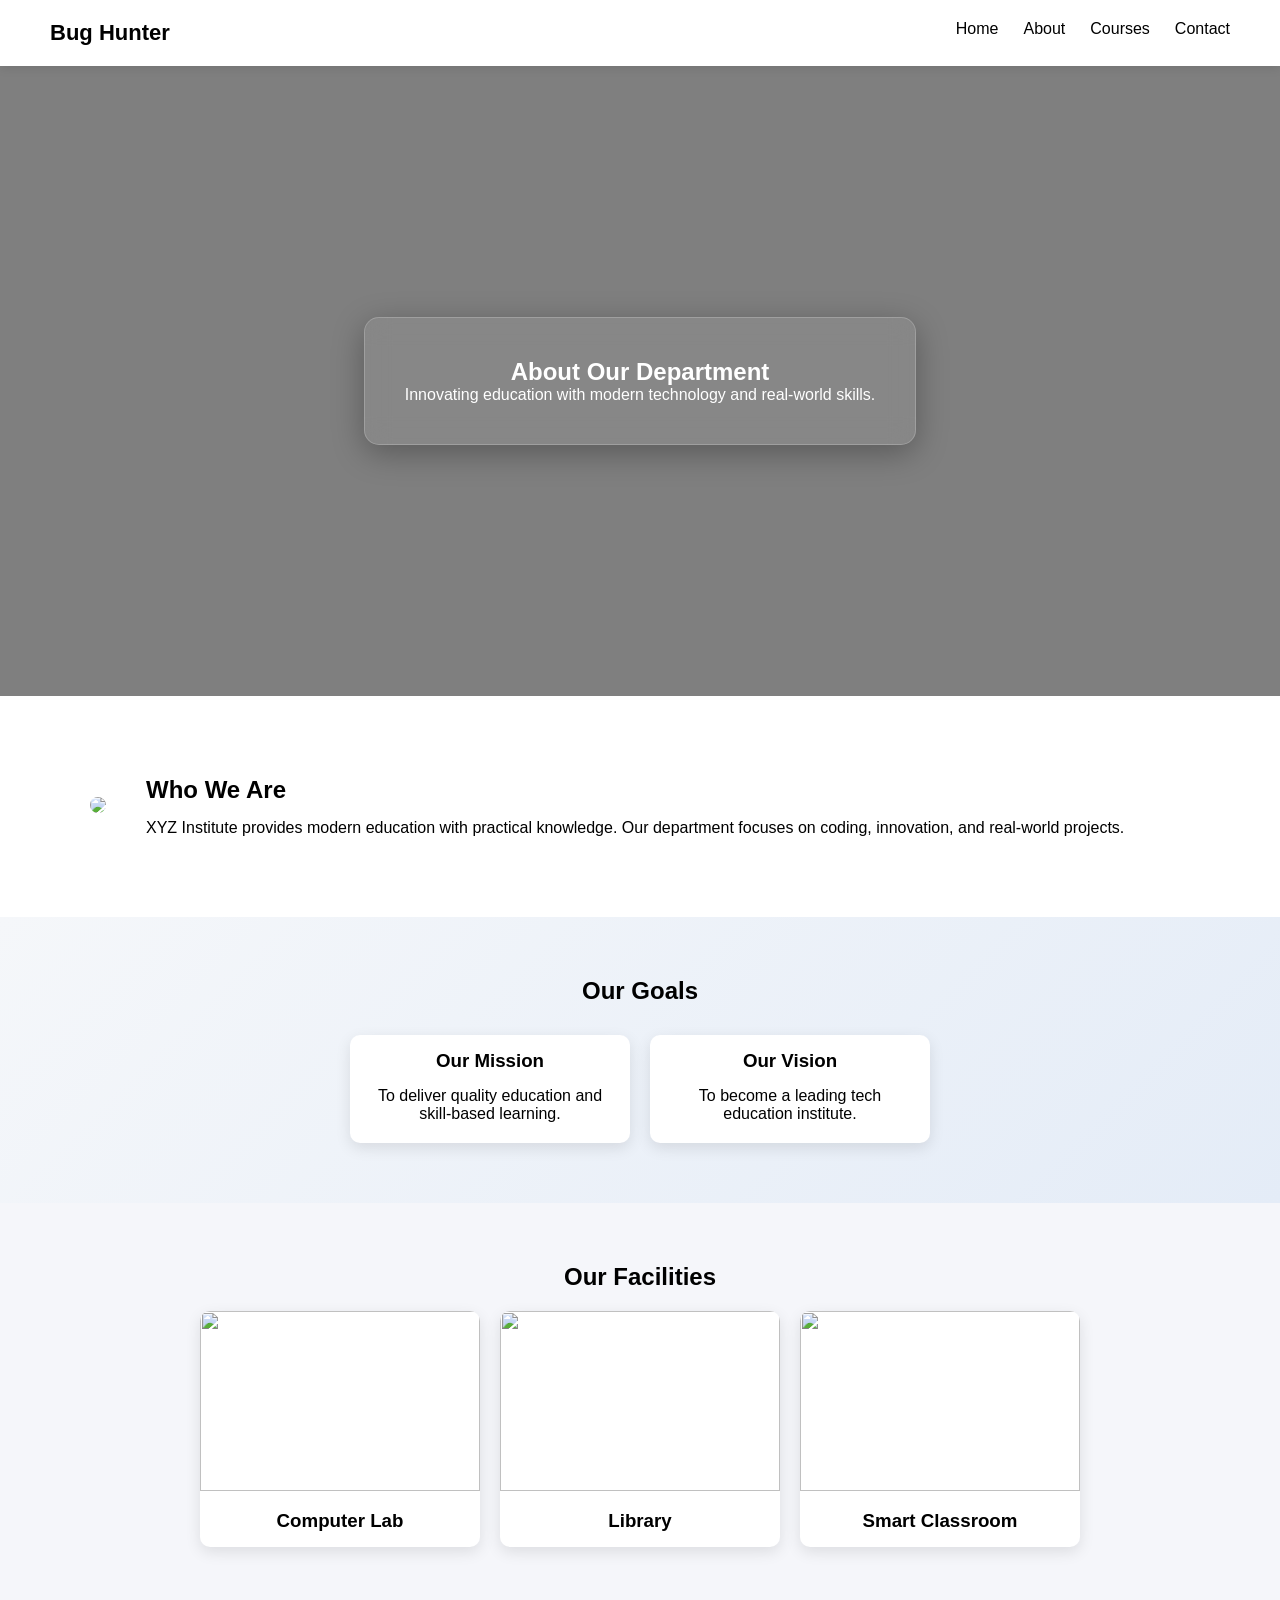
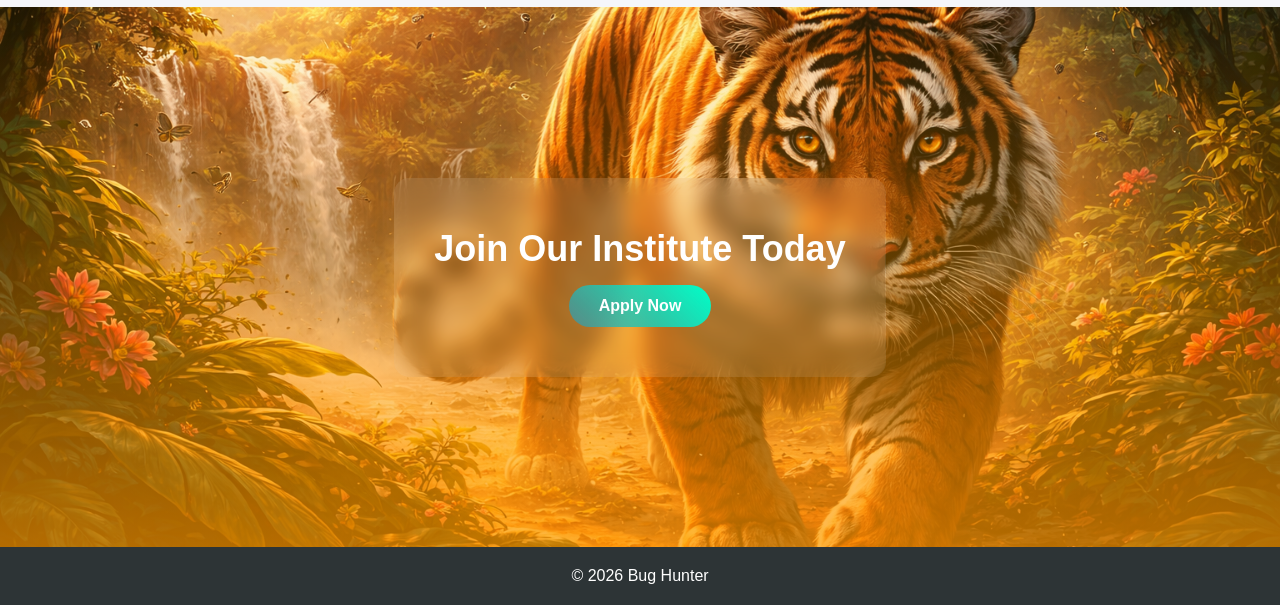
==== about.html @ a0b1b449 "collage project" ====
<!DOCTYPE html>
<html lang="en">
<head>
  <meta charset="UTF-8">
  <title>About - Bug Hunter</title>
  <link rel="stylesheet" href="style.css">
</head>
<body>

<!-- 🔹 Navbar -->
<nav class="navbar">
  <div class="logo">Bug Hunter</div>
  <ul>
    <li><a href="index.html">Home</a></li>
    <li><a href="about.html" class="active">About</a></li>
    <li><a href="course.html">Courses</a></li>
    <li><a href="contact.html">Contact</a></li>
  </ul>
</nav>

<!-- 🔹 Hero Section -->
<section class="about-hero">
  <div class="hero-content">
    <h1>About Our Department</h1>
    <p>Innovating education with modern technology and real-world skills.</p>
  </div>
</section>

<!-- 🔹 Overview Section -->
<section class="about-section">
  <div class="about-container">
    
    <div class="about-img">
      <img src="https://images.unsplash.com/photo-1523240795612-9a054b0db644?q=80&w=1200&auto=format&fit=crop">
    </div>

    <div class="about-text">
      <h2>Who We Are</h2>
      <p>
        XYZ Institute provides modern education with practical knowledge.
        Our department focuses on coding, innovation, and real-world projects.
      </p>
    </div>

  </div>
</section>

<!-- 🔹 Mission & Vision -->
<section class="mission">
  <h2>Our Goals</h2>

  <div class="mission-box">

    <div class="card">
      <h3>Our Mission</h3>
      <p>To deliver quality education and skill-based learning.</p>
    </div>

    <div class="card">
      <h3>Our Vision</h3>
      <p>To become a leading tech education institute.</p>
    </div>

  </div>
</section>

<!-- 🔹 Facilities -->
<section class="facilities">
  <h2>Our Facilities</h2>

  <div class="facility-box">

    <div class="card">
      <img src="https://images.unsplash.com/photo-1581091870627-3c1f5a6c2c2c?q=80&w=1200&auto=format&fit=crop">
      <h3>Computer Lab</h3>
    </div>

    <div class="card">
      <img src="https://images.unsplash.com/photo-1497633762265-9d179a990aa6?q=80&w=1200&auto=format&fit=crop">
      <h3>Library</h3>
    </div>

    <div class="card">
      <img src="https://images.unsplash.com/photo-1503676260728-1c00da094a0b?q=80&w=1200&auto=format&fit=crop">
      <h3>Smart Classroom</h3>
    </div>

  </div>
</section>

<!-- 🔹 CTA -->
<section class="cta">
  <div class="cta-box">
    <h2>Join Our Institute Today</h2>
    <a href="contact.html" class="gradient-btn">Apply Now</a>
  </div>
</section>

<!-- 🔹 Footer -->
<footer>
  <p>© 2026 Bug Hunter</p>
</footer>

</body>
</html>
---- style.css ----
* {
  margin: 0;
  padding: 0;
  box-sizing: border-box;
  font-family: 'Segoe UI', sans-serif;
}

/* Navbar */
.navbar {
  display: flex;
  justify-content: space-between;
  padding: 20px 50px;
  background: white;
  position: sticky;
  top: 0;
  z-index: 1000;
  box-shadow: 0 2px 10px rgba(0,0,0,0.1);
}

.logo {
  font-weight: bold;
  font-size: 22px;
}

.navbar ul {
  display: flex;
  list-style: none;
}

.navbar ul li {
  margin-left: 25px;
}

.navbar ul li a {
  text-decoration: none;
  color: black;
  font-weight: 500;
}

/* Hero */
.hero {
  position: relative;
  height: 90vh;
/* background-color: rgb(204, 57, 204); */
  background: url('https://eitfkkxpd87.exactdn.com/wp-content/uploads/2024/01/A-Day-In-The-Life-of-a-Majestic-Tiger_2383399557.jpg?strip=all') center/cover;
  display: flex;
  align-items: center;
  justify-content: center;
}

.overlay {
  position: absolute;
  top: 0;
  left: 0;
  width: 100%;
  height: 100%;
  background: rgba(0,0,0,0.8);
}

.hero-content {
  background: rgba(255, 255, 255, 0.062); /* light transparent */
  padding: 40px;
  color: white;
  text-align: center;
  border-radius: 15px;

  backdrop-filter: blur(12px); /* main glass effect */
  -webkit-backdrop-filter: blur(12px);

  border: 1px solid rgba(255, 255, 255, 0.2);

  box-shadow: 0 8px 32px rgba(0, 0, 0, 0.3);
}

.hero h1 {
  font-size: 45px;
}

.hero p {
  margin: 15px 0;
}

/* Button */
.btn {
  padding: 12px 25px;
  background: #0984e3;
  color: white;
  text-decoration: none;
  border-radius: 6px;
}

/* Features */
.features {
  padding: 60px 50px;
  text-align: center;
}

.feature-box {
  display: flex;
  gap: 20px;
  margin-top: 30px;
  justify-content: center;
}

.card {
  width: 280px;
  background: white;
  border-radius: 10px;
  overflow: hidden;
  box-shadow: 0 5px 15px rgba(0,0,0,0.1);
  transition: 0.3s;
}

.card img {
  width: 100%;
  height: 180px;
  object-fit: cover;
}

.card h3 {
  margin: 15px;
}

.card p {
  margin: 0 15px 20px;
}

.card:hover {
  transform: translateY(-10px);
}

/* Courses */
.courses {
  padding: 60px 50px;
  background: #f5f6fa;
  text-align: center;
}

.course-box {
  display: flex;
  gap: 20px;
  justify-content: center;
  margin-top: 30px;
}

/* CTA */
.cta {
  padding: 80px;
  text-align: center;
  background: #0984e3;
  color: white;
}

/* Footer */
footer {
  text-align: center;
  padding: 20px;
  background: #2d3436;
  color: white;
}

/* CTA Section */
.cta {
  height: 60vh;
  background: linear-gradient(
  rgba(255, 193, 7, 0.1),
  rgba(255, 152, 0, 0.7)
),
              url("img/ChatGPT\ Image\ Mar\ 22\,\ 2026\,\ 09_38_06\ PM.png") center/cover no-repeat;
  display: flex;
  align-items: center;
  justify-content: center;
  padding: 40px;
}

/* Glass Box */
.cta-box {
  background: rgba(255, 255, 255, 0.1);
  padding: 50px 40px;
  text-align: center;
  border-radius: 15px;
  backdrop-filter: blur(10px);
  color: light;
  max-width: 600px;
}

/* Heading */
.cta-box h2 {
  font-size: 36px;
  margin-bottom: 15px;
}

/* Text */
.cta-box p {
  margin-bottom: 25px;
  font-size: 16px;
}

/* Button */
.cta-btn {
  display: inline-block;
  padding: 12px 30px;
  background: white;
  color: #0984e3;
  text-decoration: none;
  border-radius: 30px;
  font-weight: bold;
  transition: 0.3s;
}

/* Hover Effect */
.cta-btn:hover {
  background: #0a3d62;
  color: white;
  transform: scale(1.05);
}

.gradient-btn {
  border: none;
  display: inline-block;
  padding: 12px 30px;
  background: linear-gradient(45deg, #3694adb2, #00ffc8);
  color: white;
  text-decoration: none;
  border-radius: 30px;
  font-weight: bold;
  transition: 0.3s;
}

.gradient-btn:hover {
  transform: scale(1.05);
  box-shadow: 0 8px 20px rgba(0, 114, 255, 0.4);
}

/* Section */
.facilities {
  padding: 80px 50px;
  background: #f5f7fa;
  text-align: center;
}

/* Title */
.section-title {
  font-size: 32px;
  margin-bottom: 40px;
}

/* Grid */
.facility-grid {
  display: grid;
  grid-template-columns: repeat(auto-fit, minmax(280px, 1fr));
  gap: 25px;
}

/* Card */
.facility-card {
  position: relative;
  border-radius: 20px;
  overflow: hidden;
  cursor: pointer;
}

/* Image */
.facility-card img {
  width: 100%;
  height: 260px;
  object-fit: cover;
  transition: 0.4s;
}

/* Overlay */
.overlay {
  position: absolute;
  bottom: 0;
  left: 0;
  width: 100%;
  padding: 20px;
  color: white;
  background: linear-gradient(transparent, rgba(0,0,0,0.8));
}

/* Hover Effect */
.facility-card:hover img {
  transform: scale(1.1);
}

.facility-card:hover .overlay {
  background: linear-gradient(transparent, rgba(0,0,0,0.9));
}




/* about */
/* Hero */
.about-hero {
  height: 70vh;
  background: linear-gradient(rgba(0,0,0,0.5), rgba(0,0,0,0.5)),
              url("https://static.vecteezy.com/system/resources/thumbnails/055/172/079/small/adorable-tiger-cub-resting-on-rock-in-natural-habitat-with-autumn-background-photo.jpg") center/cover;
  display: flex;
  align-items: center;
  justify-content: center;
}

/* About Section */
.about-section {
  padding: 80px 90px;
}

/* Section */
.mission {
  padding: 80px 50px;
  text-align: center;
  background: linear-gradient(135deg, #f5f7fa, #e4ecf7);
}

/* Title */
.section-title {
  font-size: 32px;
  margin-bottom: 40px;
}

/* Box Layout */
.mission-box {
  display: flex;
  justify-content: center;
  gap: 30px;
  flex-wrap: wrap;
}

/* Card */
.mission-card {
  width: 320px;
  padding: 40px 25px;
  border-radius: 20px;
  background: white;
  box-shadow: 0 10px 30px rgba(0,0,0,0.1);
  transition: 0.4s;
  position: relative;
  overflow: hidden;
}

/* Icon */
.mission-card .icon {
  font-size: 40px;
  margin-bottom: 15px;
}

/* Text */
.mission-card h3 {
  margin-bottom: 10px;
}

/* Hover Effect */
.mission-card:hover {
  transform: translateY(-12px) scale(1.03);
  box-shadow: 0 15px 40px rgba(0,0,0,0.2);
}

/* Gradient Glow Effect */
.mission-card::before {
  content: "";
  position: absolute;
  width: 100%;
  height: 100%;
  background: linear-gradient(45deg, #00c6ff, #0072ff);
  top: 0;
  left: 0;
  opacity: 0;
  transition: 0.4s;
  z-index: 0;
}

.mission-card:hover::before {
  opacity: 0.1;
}

.about-container {
  max-width: 1200px;
  display: flex;
  align-items: center;
  gap: 40px;
}

.about-img img {
  width: 100%;
  border-radius: 15px;
}

.about-text h2 {
  margin-bottom: 15px;
}

/* Mission */
.mission {
  padding: 60px;
  text-align: center;
}

.mission-box {
  display: flex;
  justify-content: center;
  gap: 20px;
  margin-top: 30px;
}

/* Facilities */
.facilities {
  padding: 60px;
  text-align: center;
  background: #f5f6fa;
}

.facility-box {
  display: flex;
  margin-top: 20px;
  gap: 20px;
  justify-content: center;
}

.facility-box .card img {
  width: 100%;
  height: 180px;
  object-fit: cover;
}


/* about end */



/* course */


/* Course Hero */
.course-hero {
  height: 60vh;
  background: linear-gradient(rgba(0,0,0,0.5), rgba(0,0,0,0.5)),
              url("https://images.unsplash.com/photo-1522202176988-66273c2fd55f?q=80&w=1600&auto=format&fit=crop") center/cover;
  display: flex;
  align-items: center;
  justify-content: center;
}

/* Course Page */
.courses-page {
  padding: 80px 50px;
  text-align: center;
}

.course-grid {
  display: grid;
  grid-template-columns: repeat(auto-fit, minmax(250px, 1fr));
  gap: 25px;
  margin-top: 40px;
}

/* Course Card */
.course-card {
  background: white;
  border-radius: 15px;
  overflow: hidden;
  box-shadow: 0 8px 25px rgba(0,0,0,0.1);
  transition: 0.3s;
}

.course-card img {
  width: 100%;
  height: 180px;
  object-fit: cover;
}

.course-content {
  padding: 20px;
}

.course-content h3 {
  margin-bottom: 10px;
}

.course-content span {
  display: block;
  margin: 10px 0;
  color: gray;
}

/* Hover */
.course-card:hover {
  transform: translateY(-10px);
}


/* course end */

/* Contact Hero */
.contact-hero {
  height: 50vh;
  background: linear-gradient(rgba(0,0,0,0.5), rgba(0,0,0,0.5)),
              url("https://images.unsplash.com/photo-1522202176988-66273c2fd55f?q=80&w=1600&auto=format&fit=crop") center/cover;
  display: flex;
  align-items: center;
  justify-content: center;
}

/* Contact Layout */
.contact-section {
  display: flex;
  padding: 60px;
  gap: 40px;
}

/* Contact Info */
.contact-info {
  flex: 1;
}

/* Form */
.form-box {
  flex: 1;
}

.form-box form {
  display: flex;
  flex-direction: column;
}

.form-box input,
.form-box select,
.form-box textarea {
  margin-bottom: 15px;
  padding: 12px;
  border-radius: 8px;
  border: 1px solid #ccc;
}

/* Error */
.error {
  color: red;
  font-size: 12px;
  margin-bottom: 10px;
}

/* =========================
   🌍 GLOBAL RESPONSIVE SYSTEM
========================= */

/* Large Desktop (Default already ok) */


/* =========================
   📲 Tablet (max 1024px)
========================= */
@media (max-width: 1024px) {

  /* Layout padding reduce */
  .features,
  .courses,
  .courses-page,
  .about-section,
  .mission,
  .facilities,
  .contact-section {
    padding: 50px 30px;
  }

  /* Flex wrap */
  .feature-box,
  .course-box,
  .mission-box,
  .facility-box {
    flex-wrap: wrap;
    justify-content: center;
  }

  /* About layout */
  .about-container {
    flex-direction: column;
    text-align: center;
  }

  /* Contact */
  .contact-section {
    flex-direction: column;
  }

  /* Hero text */
  .hero h1 {
    font-size: 36px;
  }

  .hero-content {
    padding: 30px;
  }
}


/* =========================
   📱 Mobile (max 768px)
========================= */
@media (max-width: 768px) {

  /* Navbar */
  .navbar {
    flex-direction: column;
    padding: 15px;
    text-align: center;
  }

  .navbar ul {
    flex-direction: column;
    margin-top: 10px;
  }

  .navbar ul li {
    margin: 10px 0;
  }

  /* Hero */
  .hero {
    height: auto;
    padding: 80px 20px;
  }

  .hero h1 {
    font-size: 26px;
  }

  .hero p {
    font-size: 14px;
  }

  .hero-content {
    padding: 20px;
  }

  /* Sections padding */
  .features,
  .courses,
  .courses-page,
  .about-section,
  .mission,
  .facilities {
    padding: 40px 20px;
  }

  /* Flex → Column */
  .feature-box,
  .course-box,
  .mission-box,
  .facility-box,
  .contact-section {
    flex-direction: column;
    align-items: center;
  }

  /* Grid fix */
  .course-grid,
  .facility-grid {
    grid-template-columns: 1fr;
  }

  /* Cards */
  .card,
  .mission-card,
  .course-card {
    width: 100%;
  }

  /* About */
  .about-container {
    flex-direction: column;
  }

  /* CTA */
  .cta {
    height: auto;
    padding: 50px 20px;
  }

  .cta-box {
    padding: 25px;
  }

  .cta-box h2 {
    font-size: 22px;
  }

  /* Contact */
  .contact-section {
    padding: 30px 15px;
  }

  .form-box input,
  .form-box select,
  .form-box textarea {
    width: 100%;
  }
}


/* =========================
   📱 Small Mobile (max 480px)
========================= */
@media (max-width: 480px) {

  /* Logo */
  .logo {
    font-size: 18px;
  }

  /* Headings */
  h1 {
    font-size: 22px !important;
  }

  h2 {
    font-size: 20px !important;
  }

  /* Buttons */
  .btn,
  .gradient-btn {
    padding: 10px 20px;
    font-size: 14px;
  }

  /* Cards spacing */
  .card,
  .mission-card,
  .course-card {
    padding: 15px;
  }

}
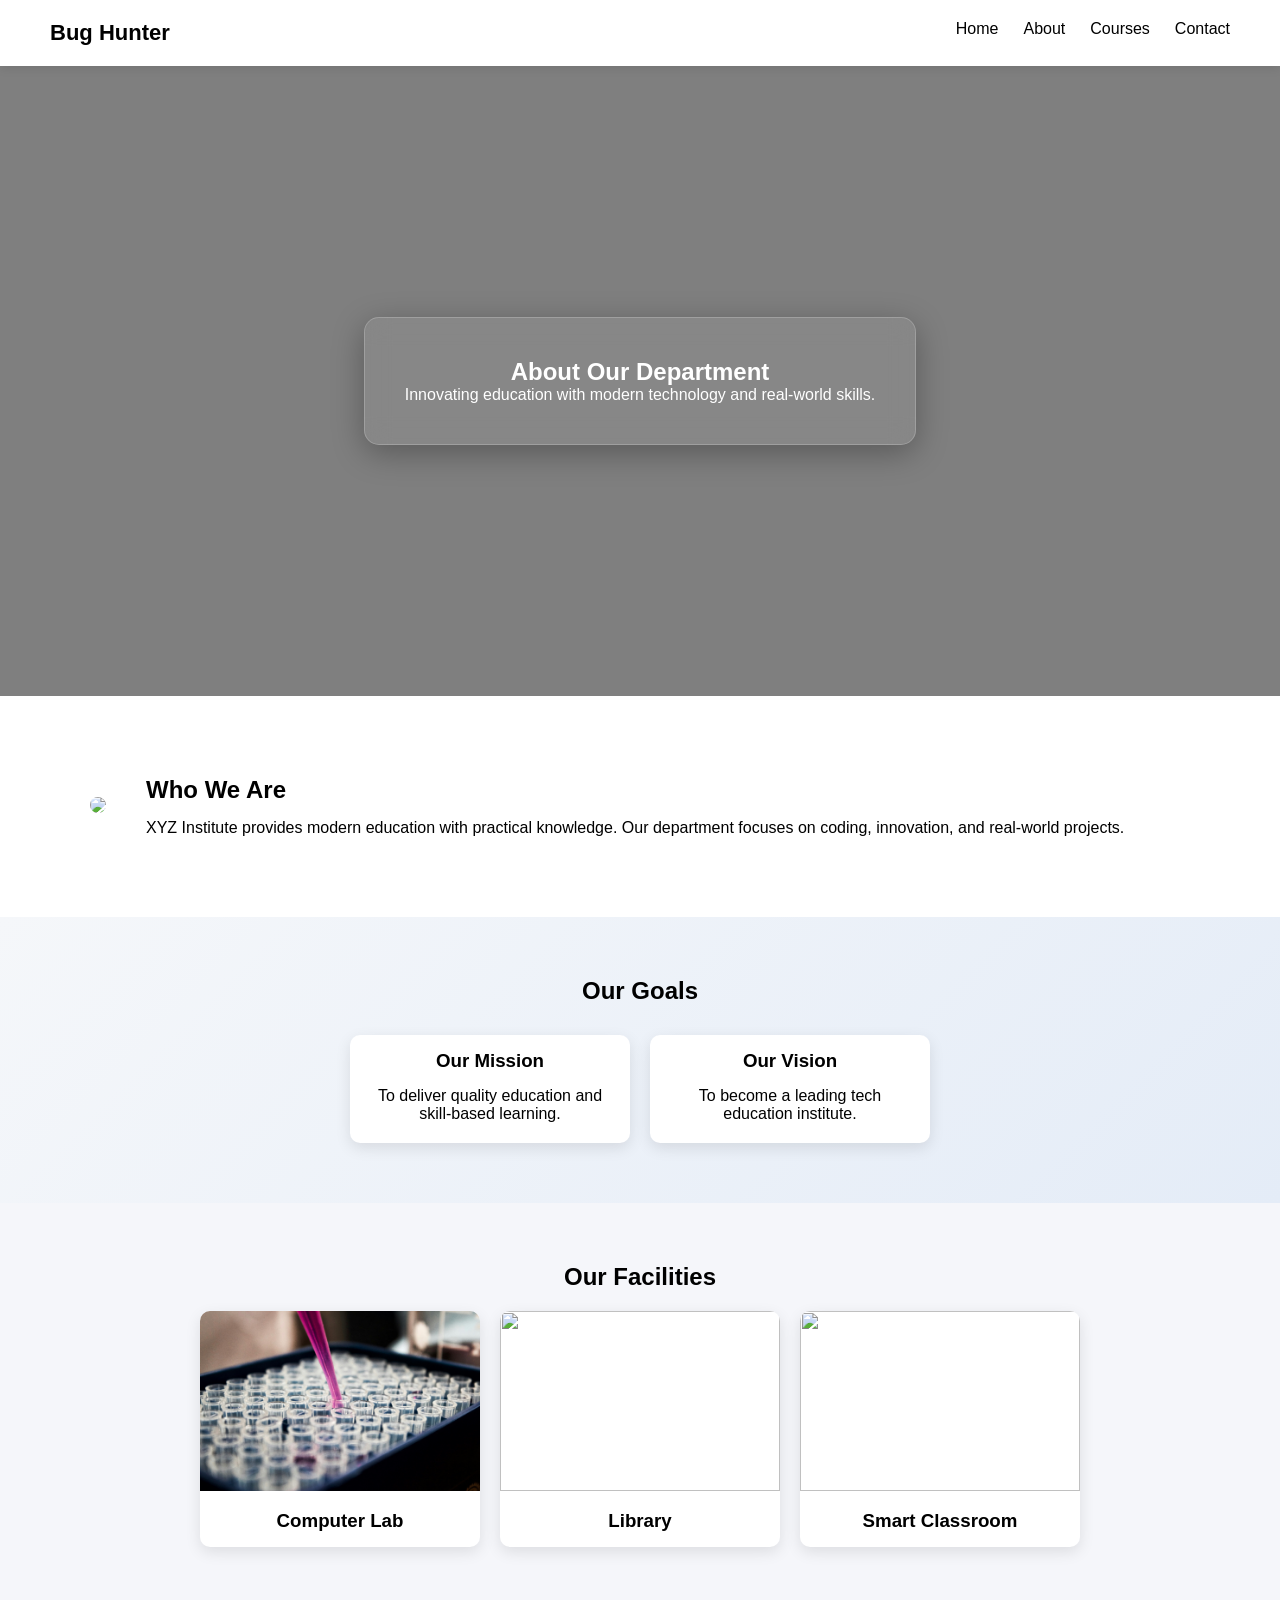
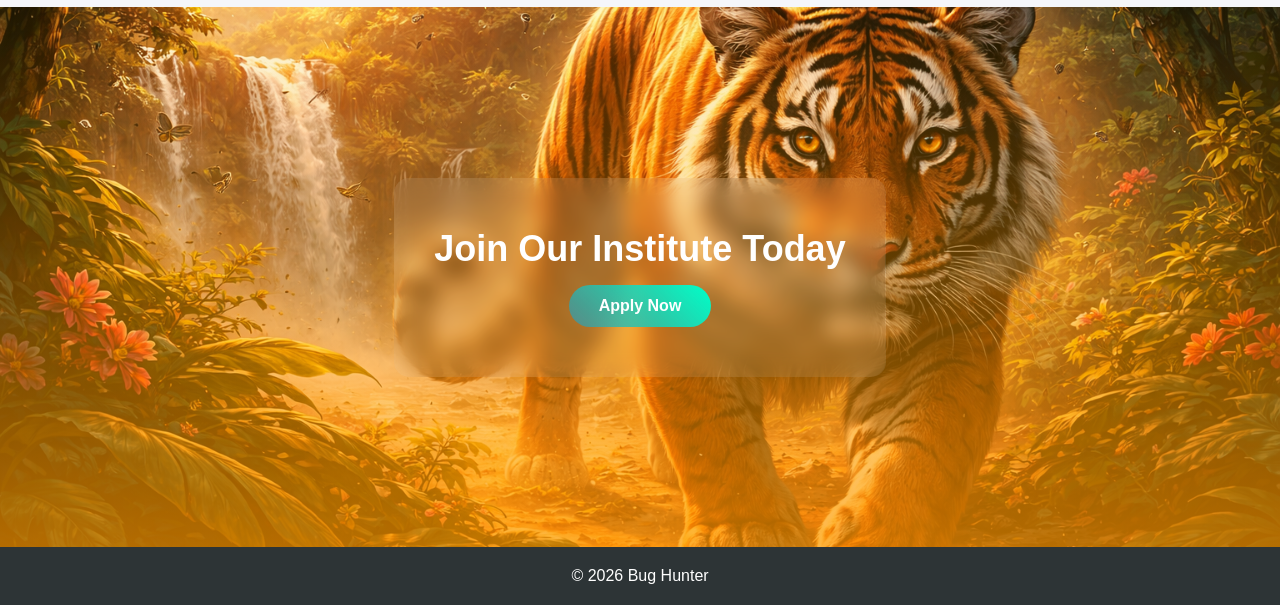
==== commit 7c37778f: "complite" ====
--- a/about.html
+++ b/about.html
@@ -71,7 +71,7 @@
   <div class="facility-box">
 
     <div class="card">
-      <img src="https://images.unsplash.com/photo-1581091870627-3c1f5a6c2c2c?q=80&w=1200&auto=format&fit=crop">
+      <img src="img/louis-reed-pwcKF7L4-no-unsplash.jpg">
       <h3>Computer Lab</h3>
     </div>
 
--- a/style.css
+++ b/style.css
@@ -42,7 +42,7 @@
   position: relative;
   height: 90vh;
 /* background-color: rgb(204, 57, 204); */
-  background: url('https://eitfkkxpd87.exactdn.com/wp-content/uploads/2024/01/A-Day-In-The-Life-of-a-Majestic-Tiger_2383399557.jpg?strip=all') center/cover;
+  background: url('img/donnie-ray-crisp-66zrT0dJ7Mc-unsplash.jpg') center/cover;
   display: flex;
   align-items: center;
   justify-content: center;
